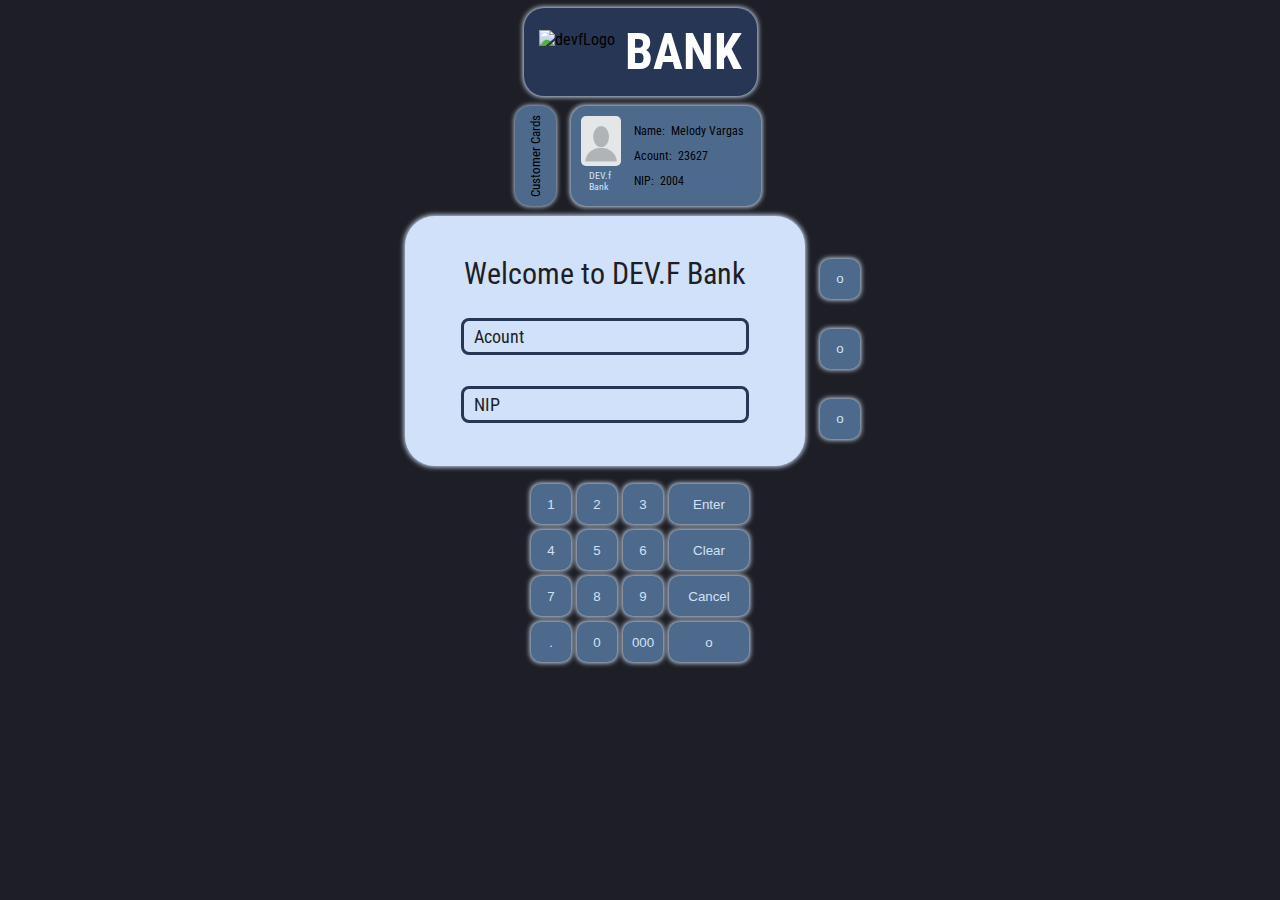
==== customerDos.html @ 4495d5e8 "se añadieron paginas de login para cada usuario" ====
<!DOCTYPE html>
<html lang="en">
<head>
    <meta charset="UTF-8">
    <meta http-equiv="X-UA-Compatible" content="IE=edge">
    <meta name="viewport" content="width=device-width, initial-scale=1.0">
    <title id="title"></title>
    <link rel="preconnect" href="https://fonts.googleapis.com">
<link rel="preconnect" href="https://fonts.gstatic.com" crossorigin>
<link href="https://fonts.googleapis.com/css2?family=Roboto+Condensed:ital@1&display=swap" rel="stylesheet">
<link rel="stylesheet" href="styles/style.css">
<script type="module" src="mainCustomerDos.js"></script>
</head>
<body>
    <header>
        <div id="headerContain">
        <img id="logo" src="https://campus.devf.la/static/media/logo-devf-white.0e9942b3.svg" alt="devfLogo">
        <h1>BANK</h1>
    </div>
    </header> 
    <section class="container">
        <div id="customerCards"> <p>Customer Cards</p></div>
        <div class="card">
            <img class="profileImg" src="assets/profile.png" alt="profile">
            <p class="bankName">DEV.f Bank</p>
            <div class="data">
                <div class="textALign">
                    <p class="nameCard">Name: </p>
                    <p class="name nameDos"></p>
                </div>
                <div class="textALign">
                    <p class="acountCard">Acount: </p>
                    <p class="acount acountDos"></p>
                </div>
                <div class="textALign">
                    <p class="nipCard">NIP: </p>
                    <p class="nip nipDos"></p>
                </div>
            </div>
        </div>
    </section>   
    <section class="screenSpace">
        <div id="screen">
            <div class="contentScreen">
                <p class="screenMsg">Welcome to DEV.F Bank</p>
              <form class="formScreen" action="">
                <div class="formBox">
                    <input class="screenInputAcount">
                    <label class="labelInputAcount" for="">Acount</label>
                    <input class="screenInputNip">
                    <label class="labelInputNip" for="">NIP</label>
                </div>
              </form>
            </div>
        </div>
        <div id="rigthButtons">
            <button class="buttonScreen">o</button>
            <button class="buttonScreen">o</button>
            <button class="buttonScreen">o</button>
        </div>
    </section>
    <section class="keyboard">
        <div class="numbers">
            <button id="uno" class="numberKey">1</button>
            <button id="dos" class="numberKey">2</button>
            <button id="tres" class="numberKey">3</button>
            <button id="cuatro" class="numberKey">4</button>
            <button id="cinco" class="numberKey">5</button>
            <button id="seis" class="numberKey">6</button>
            <button id="siete" class="numberKey">7</button>
            <button id="ocho" class="numberKey">8</button>
            <button id="nueve" class="numberKey">9</button>
            <button id="punto" class="numberKey">.</button>
            <button id="cero" class="numberKey">0</button>
            <button id="tripleCero" class="numberKey">000</button>
        </div>
        <div class="actions">
            <button id="enter" class="actionKey botonLogin">Enter</button>
            <button id="clear" class="actionKey">Clear</button>
            <button id="cancel" class="actionKey">Cancel</button>
            <button class="actionKey">o</button>
        </div>
    </section>

</body>
</html>
---- styles/style.css ----
:root{
    --primaryColor: #1E1F26;
    --secundaryColor: #283655;
    --tertiaryColor: #4D6a8D;
    --quaternaryColor:  #d0E1f9;
}

header{
    display: flex;
    justify-content: center;
    align-items: center;
}


#headerContain{
    background-color:var(--secundaryColor);
    display: flex;
    justify-content: center;
    align-items: center;
    position:static;
    padding:10px;
    border-radius: 20px;
    box-shadow: 0px 0px 5px .5px var(--quaternaryColor);
}

#logo{
    height: 45px;
    margin: 5px;
    
}
h1{
    margin:5px;
    font-size: 50px;
    color: white;
    font-weight: 20000;
    
}

body {
    font-family: 'Roboto Condensed', sans-serif;
    background-color: var(--primaryColor) ;
    display: grid;
    
}


.container{
    display: flex;
    justify-content:center;
    align-items: center;
}

#customerCards {
    display: flex;
    justify-content: center;
    align-items: center;
    background-color: var(--tertiaryColor);
    writing-mode: vertical-rl;
    transform: rotate(180deg);
    margin: 5px;
    border: 0;
    border-radius: 15px;
    height: 100px;
    border-radius: 15px;
    font-size: 13px;
    box-shadow: 0px 0px 5px .5px var(--quaternaryColor);
}


.textALign {
    margin: 5px;
    display: flex;
    width: 160px;
}

.data{
    grid-column: 2;
    grid-row-start: 1; 
    grid-row-end: 3; 
}

.card{
    background-color: var(--tertiaryColor);
    height: 80px;
    width: 170px;
    border-radius: 15px;
    padding: 10px;
    display: grid;
    grid-template-columns: 45px 160px ;
    grid-template-rows: auto auto auto;
    margin: 10px;
    border: 0;
    box-shadow: 0px 0px 5px .5px var(--quaternaryColor);
}
.card:hover{
    transition: .2s;
    height: 85px;
    width: 175px;
}


.name, .nameCard, .acount, .acountCard, .nip, .nipCard, .bankName{
    margin: 3px;
    font-size: 12px;

}
.profileImg {
    height: 50px;
    width: 40px;
    border-radius: 5px;
    grid-column-start: 1;
    grid-row-end: 2;
}
.bankName{
    color: var(--quaternaryColor);
    padding-left: 5px;
    grid-column-start: 1;
    font-size: 10px;
}

.screenSpace{
    display: flex;
    justify-content: center;
    align-items:center;
}
#screen{
    grid-column: 1;
    background-color: var(--quaternaryColor);
    display: flex;
    justify-content: center;
    align-items: center;
    width: 400px;
    height: 250px;
    border-radius: 30px;
    box-shadow: 0px 0px 5px .5px var(--quaternaryColor);
    margin-bottom: 15px;
}
.contentScreen{
    display: grid;
    grid-template-rows: auto auto auto;
}
.screenMsg{
    color: var(--primaryColor);
    font-size: 30px;
}

.formScreen{
    top: 25px;

}
.labelInputAcount{
    position: relative;
    top:-42px;
    left: 10px;
    color: var(--primaryColor);
    font-size: 18px;

}
.labelInputNip{
    position: relative;
    top:-42px;
    left: 10px;
    color: var(--primaryColor);
    font-size: 18px;

}
.formBox{
    position: relative;
}
.screenInputAcount{
    display: block;
    background-color: var(--quaternaryColor);
    margin-bottom: 1rem;
    width: 250px;
    padding: .5rem 1rem;
    border-radius: 5px;
    border: 0;
    outline: solid var(--secundaryColor);
}
.screenInputNip{
    display: block;
    background-color: var(--quaternaryColor);
    margin-bottom: 1rem;
    width: 250px;
    padding: .5rem 1rem;
    border-radius: 5px;
    border: 0;
    outline: solid var(--secundaryColor);
}
.screenInputNip:focus ~ .labelInputNip{
    pointer-events: none;
    text-transform: uppercase;
    top: -60px;
    transition: .2s;
    background-color: var(--quaternaryColor);
    padding: 0px 5px;
    font-size: 15px;
}

.screenInputAcount:focus ~ .labelInputAcount{
    top: -60px;
    transition: .2s;
    background-color: var(--quaternaryColor);
    padding: 0px 5px;
    font-size: 15px;
}

#rigthButtons{
    grid-column: 2; 
    display: grid;

}

.buttonScreen{
    width: 40px;
    height: 40px;
    margin: 15px;
    border-radius: 10px;
}
.keyboard{
    display: flex;
    justify-content: center;
    align-items: center;
}

.numberKey{
    width: 40px;
    height: 40px;
    margin: 3px;
    border-radius: 10px;
}
.numbers{
    display: grid;
    grid-template-columns: auto auto auto;
    grid-template-rows: auto auto auto auto;
}
.actions{
    display: grid;
    grid-template-columns: auto;
    grid-template-rows: auto auto auto auto;
}
.actionKey{
    margin: 3px;
    width: 80px;
    height: 40px;
    border-radius: 10px;
}
button{
    background-color: var(--tertiaryColor);
    color: var(--quaternaryColor);
    border: 0;
    box-shadow: 0px  0px 5px .5px var(--quaternaryColor);
}
button:hover{
    background-color: var(--secundaryColor);
    transition: .2s;
}
button:active{
    background-color: var(--quaternaryColor);
    color: var(--primaryColor);
}
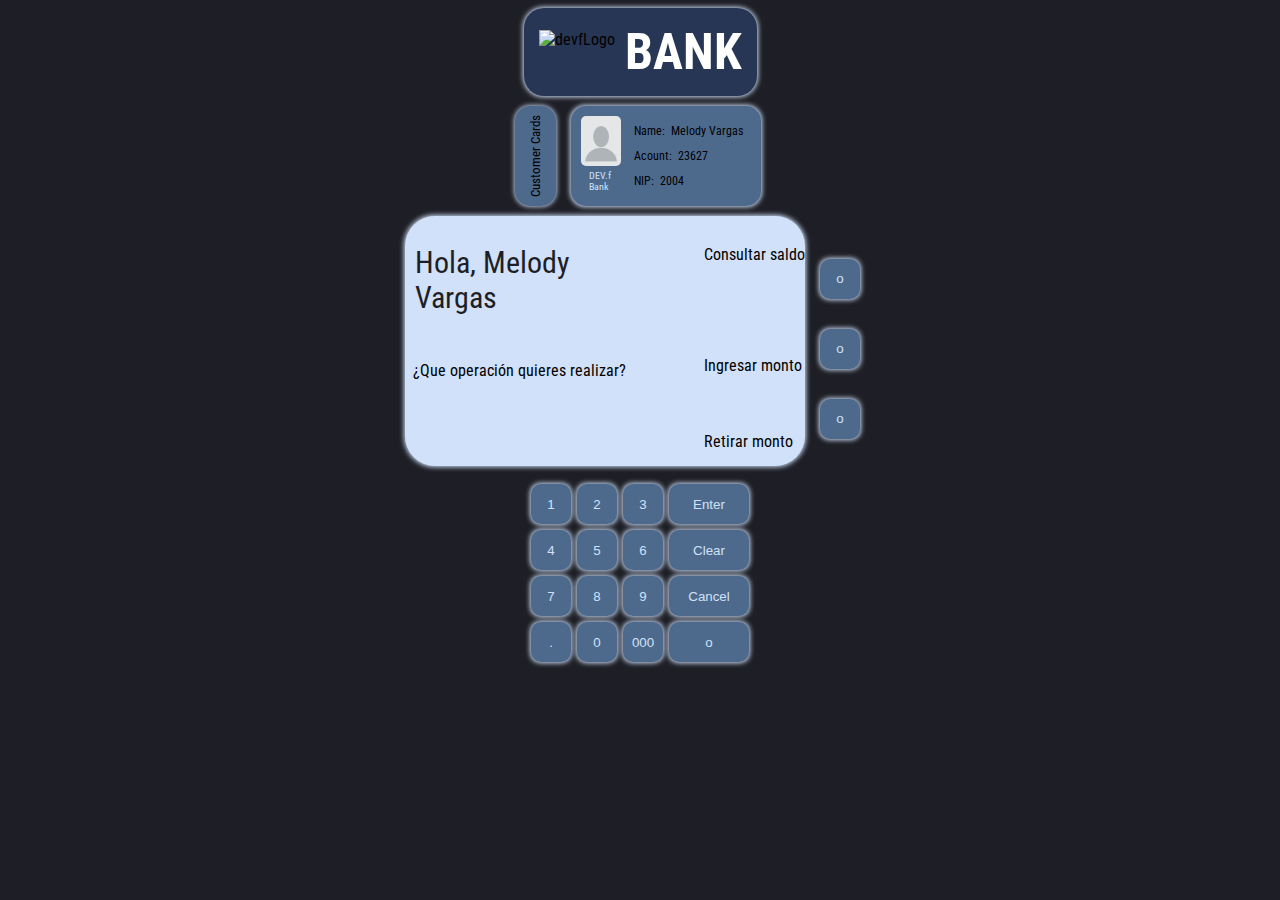
==== commit fbcb87c8: "Se configuro la pantalla del usuario" ====
--- a/customerDos.html
+++ b/customerDos.html
@@ -41,15 +41,12 @@
     </section>   
     <section class="screenSpace">
         <div id="screen">
-            <div class="contentScreen">
-                <p class="screenMsg">Welcome to DEV.F Bank</p>
-              <form class="formScreen" action="">
-                <div class="formBox">
-                    <input class="screenInputAcount">
-                    <label class="labelInputAcount" for="">Acount</label>
-                    <input class="screenInputNip">
-                    <label class="labelInputNip" for="">NIP</label>
-                </div>
+            <div class="contentScreen screenUno">
+                <p class="screenMsg"></p>
+                <p class="pregunta">¿Que operación quieres realizar?</p>
+                <p class="saldo">Consultar saldo</p>
+                <p class="ingresar">Ingresar monto</p>
+                <p class="retirar">Retirar monto</p>
               </form>
             </div>
         </div>
--- a/styles/style.css
+++ b/styles/style.css
@@ -260,4 +260,44 @@
     color: var(--primaryColor);
 }
 
-
+.screenUno{
+    display: grid;
+    grid-template-columns: auto auto;
+    grid-template-rows: auto auto auto;
+}
+
+.screenMsg{
+    padding-top: 30px;
+    padding-left: 10px;
+    grid-column-start: 1;
+    padding-right: 10px;
+    margin: 0;
+}
+.pregunta{
+    padding-right: 10px;
+    padding-left: 8px;
+    padding-top: 30px;
+    grid-column: 1;
+    grid-row-start: 2;
+    grid-row-end: 3;
+}
+.saldo{
+    margin-left: 40px;
+    margin-top: 0;
+    padding-top: 30px; 
+    grid-column: 2;
+    grid-row: 1;
+}
+
+.ingresar{
+    margin-left: 40px;
+    padding-top: 25px;
+    grid-column: 2;
+    grid-row: 2;
+}
+.retirar{
+    margin-left: 40px;
+    padding-top: 20px;
+    grid-column: 2;
+    grid-row: 3;
+}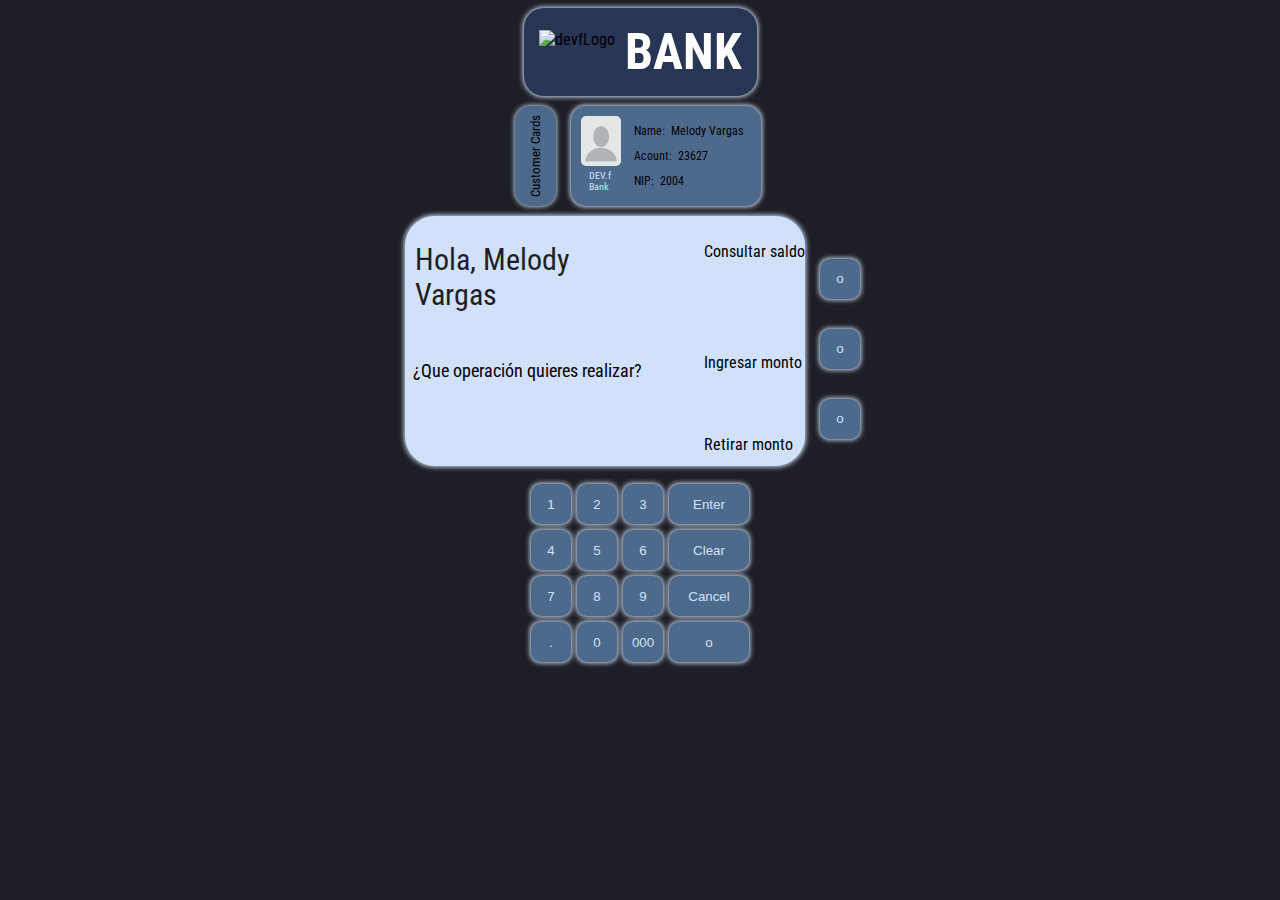
==== commit f21d5a30: "se consiguio utilizar un boton para cambiar el contenido de la pantalla" ====
--- a/customerDos.html
+++ b/customerDos.html
@@ -51,9 +51,9 @@
             </div>
         </div>
         <div id="rigthButtons">
-            <button class="buttonScreen">o</button>
-            <button class="buttonScreen">o</button>
-            <button class="buttonScreen">o</button>
+            <button class="buttonScreen buttonTop">o</button>
+            <button class="buttonScreen buttonMiddle">o</button>
+            <button class="buttonScreen buttonBottom">o</button>
         </div>
     </section>
     <section class="keyboard">
--- a/styles/style.css
+++ b/styles/style.css
@@ -267,6 +267,7 @@
 }
 
 .screenMsg{
+    color: var(--primaryColor);
     padding-top: 30px;
     padding-left: 10px;
     grid-column-start: 1;
@@ -274,6 +275,7 @@
     margin: 0;
 }
 .pregunta{
+    font-size: 18px;
     padding-right: 10px;
     padding-left: 8px;
     padding-top: 30px;
@@ -288,6 +290,10 @@
     grid-column: 2;
     grid-row: 1;
 }
+.buttonTop:hover ~ .saldo {
+    color: var(--quaternaryColor);
+
+}
 
 .ingresar{
     margin-left: 40px;
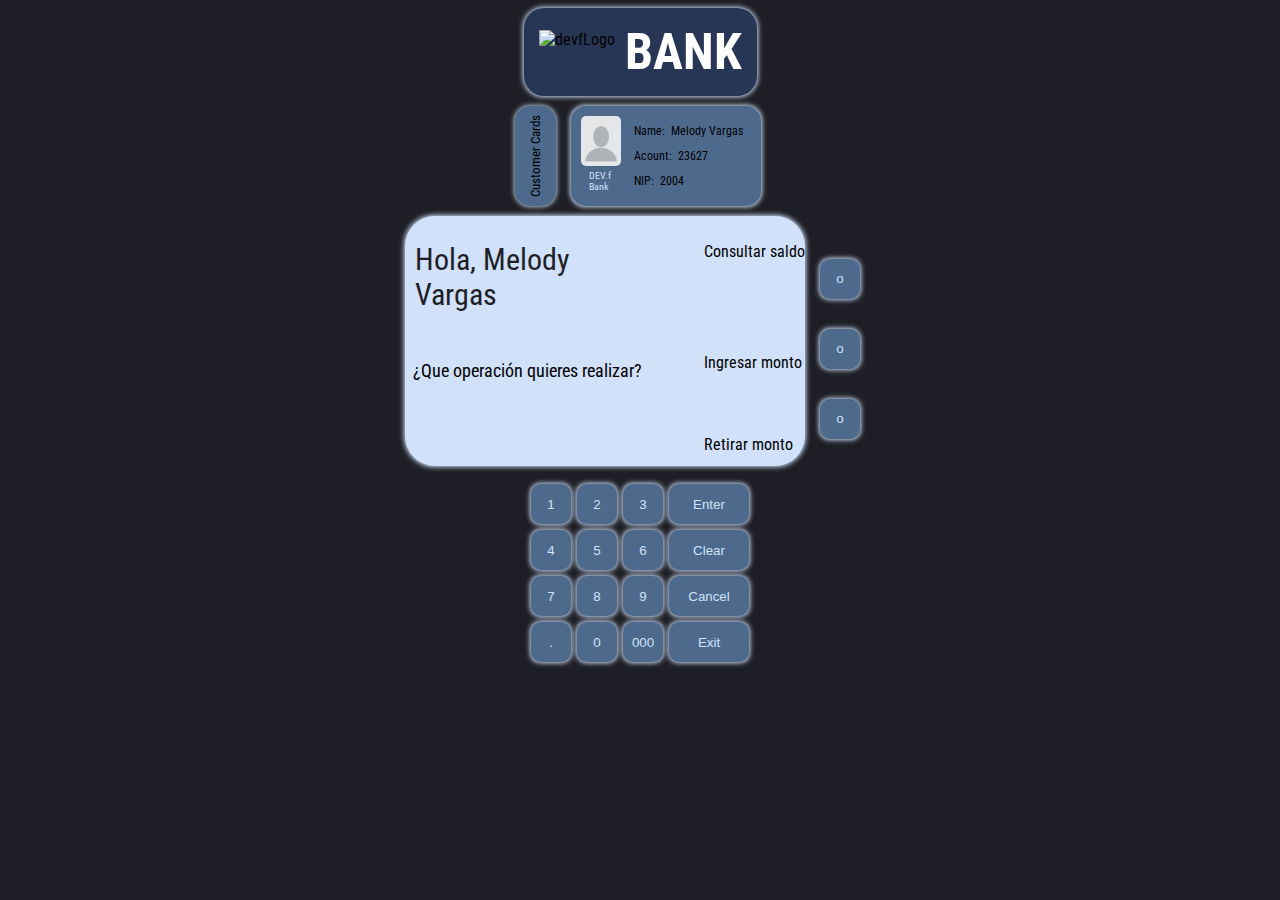
==== commit 9959c6b8: "Se instalo boton de exit" ====
--- a/customerDos.html
+++ b/customerDos.html
@@ -75,7 +75,7 @@
             <button id="enter" class="actionKey botonLogin">Enter</button>
             <button id="clear" class="actionKey">Clear</button>
             <button id="cancel" class="actionKey">Cancel</button>
-            <button class="actionKey">o</button>
+            <button class="actionKey buttonExit">Exit</button>
         </div>
     </section>
 
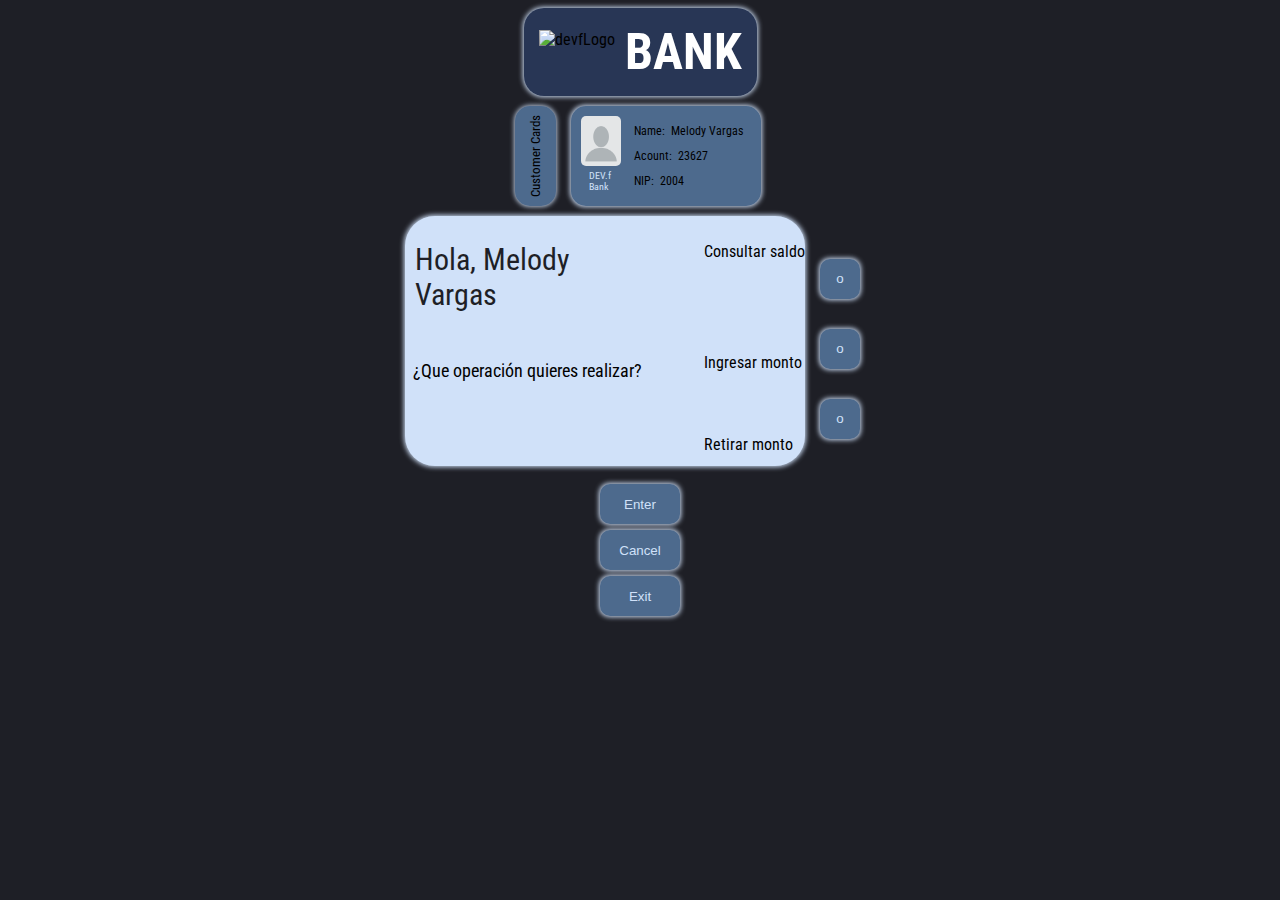
==== commit 21601ff0: "Se añadio estilo a ingresar y retirar" ====
--- a/customerDos.html
+++ b/customerDos.html
@@ -57,23 +57,8 @@
         </div>
     </section>
     <section class="keyboard">
-        <div class="numbers">
-            <button id="uno" class="numberKey">1</button>
-            <button id="dos" class="numberKey">2</button>
-            <button id="tres" class="numberKey">3</button>
-            <button id="cuatro" class="numberKey">4</button>
-            <button id="cinco" class="numberKey">5</button>
-            <button id="seis" class="numberKey">6</button>
-            <button id="siete" class="numberKey">7</button>
-            <button id="ocho" class="numberKey">8</button>
-            <button id="nueve" class="numberKey">9</button>
-            <button id="punto" class="numberKey">.</button>
-            <button id="cero" class="numberKey">0</button>
-            <button id="tripleCero" class="numberKey">000</button>
-        </div>
         <div class="actions">
             <button id="enter" class="actionKey botonLogin">Enter</button>
-            <button id="clear" class="actionKey">Clear</button>
             <button id="cancel" class="actionKey">Cancel</button>
             <button class="actionKey buttonExit">Exit</button>
         </div>
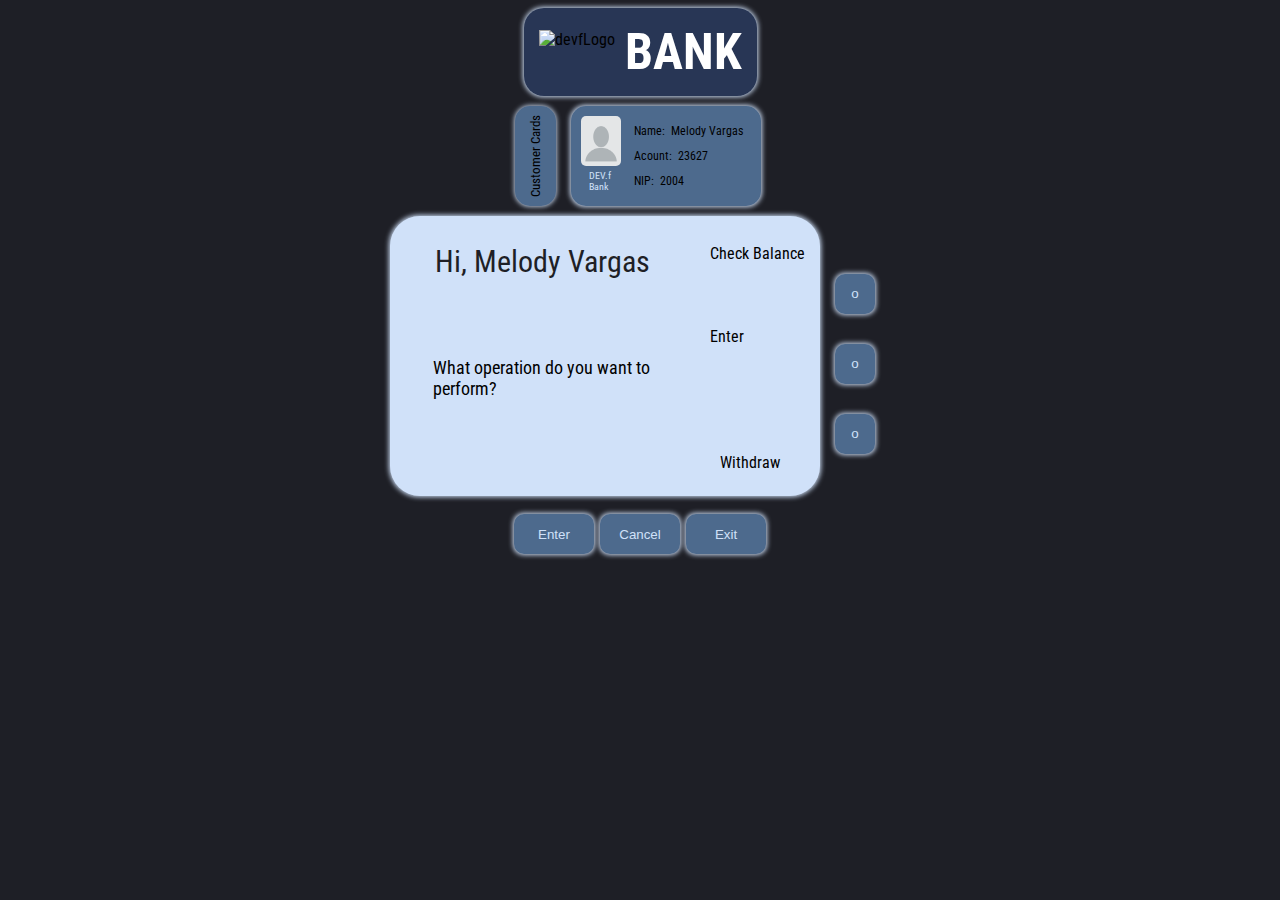
==== commit 908082bd: "Se tradujo toda la pagina" ====
--- a/customerDos.html
+++ b/customerDos.html
@@ -38,16 +38,17 @@
                 </div>
             </div>
         </div>
+        
     </section>   
     <section class="screenSpace">
         <div id="screen">
-            <div class="contentScreen screenUno">
+            <div class="contentScreen ">
                 <p class="screenMsg"></p>
-                <p class="pregunta">¿Que operación quieres realizar?</p>
-                <p class="saldo">Consultar saldo</p>
-                <p class="ingresar">Ingresar monto</p>
-                <p class="retirar">Retirar monto</p>
-              </form>
+                <p class="pregunta">What operation do you want to perform?</p>
+                <p class="saldo">Check Balance</p>
+                <p class="ingresar">Enter</p>
+                <p class="retirar">Withdraw</p>
+                <div class="screenUno"></div>
             </div>
         </div>
         <div id="rigthButtons">
@@ -59,10 +60,10 @@
     <section class="keyboard">
         <div class="actions">
             <button id="enter" class="actionKey botonLogin">Enter</button>
-            <button id="cancel" class="actionKey">Cancel</button>
+            <button id="cancel" class="actionKey buttonCancel">Cancel</button>
             <button class="actionKey buttonExit">Exit</button>
         </div>
     </section>
-
+ 
 </body>
 </html>--- a/styles/style.css
+++ b/styles/style.css
@@ -132,6 +132,7 @@
     width: 400px;
     height: 250px;
     border-radius: 30px;
+    padding: 15px;
     box-shadow: 0px 0px 5px .5px var(--quaternaryColor);
     margin-bottom: 15px;
 }
@@ -142,6 +143,8 @@
 .screenMsg{
     color: var(--primaryColor);
     font-size: 30px;
+    padding-bottom: 30px;
+    margin-left: 0;
 }
 
 .formScreen{
@@ -154,6 +157,11 @@
     left: 10px;
     color: var(--primaryColor);
     font-size: 18px;
+    top: -60px;
+    transition: .2s;
+    background-color: var(--quaternaryColor);
+    padding: 0px 5px;
+    font-size: 15px;
 
 }
 .labelInputNip{
@@ -162,32 +170,6 @@
     left: 10px;
     color: var(--primaryColor);
     font-size: 18px;
-
-}
-.formBox{
-    position: relative;
-}
-.screenInputAcount{
-    display: block;
-    background-color: var(--quaternaryColor);
-    margin-bottom: 1rem;
-    width: 250px;
-    padding: .5rem 1rem;
-    border-radius: 5px;
-    border: 0;
-    outline: solid var(--secundaryColor);
-}
-.screenInputNip{
-    display: block;
-    background-color: var(--quaternaryColor);
-    margin-bottom: 1rem;
-    width: 250px;
-    padding: .5rem 1rem;
-    border-radius: 5px;
-    border: 0;
-    outline: solid var(--secundaryColor);
-}
-.screenInputNip:focus ~ .labelInputNip{
     pointer-events: none;
     text-transform: uppercase;
     top: -60px;
@@ -195,14 +177,33 @@
     background-color: var(--quaternaryColor);
     padding: 0px 5px;
     font-size: 15px;
-}
-
-.screenInputAcount:focus ~ .labelInputAcount{
-    top: -60px;
-    transition: .2s;
-    background-color: var(--quaternaryColor);
-    padding: 0px 5px;
-    font-size: 15px;
+} 
+
+
+.formBox{
+    position: relative;
+}
+.screenInputAcount{
+    display: block;
+    background-color: var(--quaternaryColor);
+    margin-bottom: 1rem;
+    margin-left: 1rem;
+    width: 250px;
+    padding: .5rem 1rem;
+    border-radius: 5px;
+    border: 0;
+    outline: solid var(--secundaryColor);
+}
+.screenInputNip{
+    display: block;
+    background-color: var(--quaternaryColor);
+    margin-bottom: 1rem;
+    margin-left: 1rem;
+    width: 250px;
+    padding: .5rem 1rem;
+    border-radius: 5px;
+    border: 0;
+    outline: solid var(--secundaryColor);
 }
 
 #rigthButtons{
@@ -229,15 +230,9 @@
     margin: 3px;
     border-radius: 10px;
 }
-.numbers{
-    display: grid;
-    grid-template-columns: auto auto auto;
-    grid-template-rows: auto auto auto auto;
-}
+
 .actions{
-    display: grid;
-    grid-template-columns: auto;
-    grid-template-rows: auto auto auto auto;
+    display: flex;
 }
 .actionKey{
     margin: 3px;
@@ -268,7 +263,7 @@
 
 .screenMsg{
     color: var(--primaryColor);
-    padding-top: 30px;
+    padding-top: 60px;
     padding-left: 10px;
     grid-column-start: 1;
     padding-right: 10px;
@@ -284,9 +279,10 @@
     grid-row-end: 3;
 }
 .saldo{
+    height: 10px;
     margin-left: 40px;
-    margin-top: 0;
-    padding-top: 30px; 
+    margin-top: 40px;
+    padding-top: 40px; 
     grid-column: 2;
     grid-row: 1;
 }
@@ -296,14 +292,27 @@
 }
 
 .ingresar{
+    height: 10px;
     margin-left: 40px;
-    padding-top: 25px;
+    padding-top: 2px;
     grid-column: 2;
     grid-row: 2;
 }
+.screenMsg{
+    margin-left: 20px;
+    margin-top: 20px;
+}
+.pregunta{
+    margin-left: 20px;
+    font-size: 18px;
+}
 .retirar{
-    margin-left: 40px;
+    margin-left: 50px;
     padding-top: 20px;
+    padding-bottom: 60px;
     grid-column: 2;
     grid-row: 3;
+}
+.cancelMsg{
+    margin-left: 100px;
 }